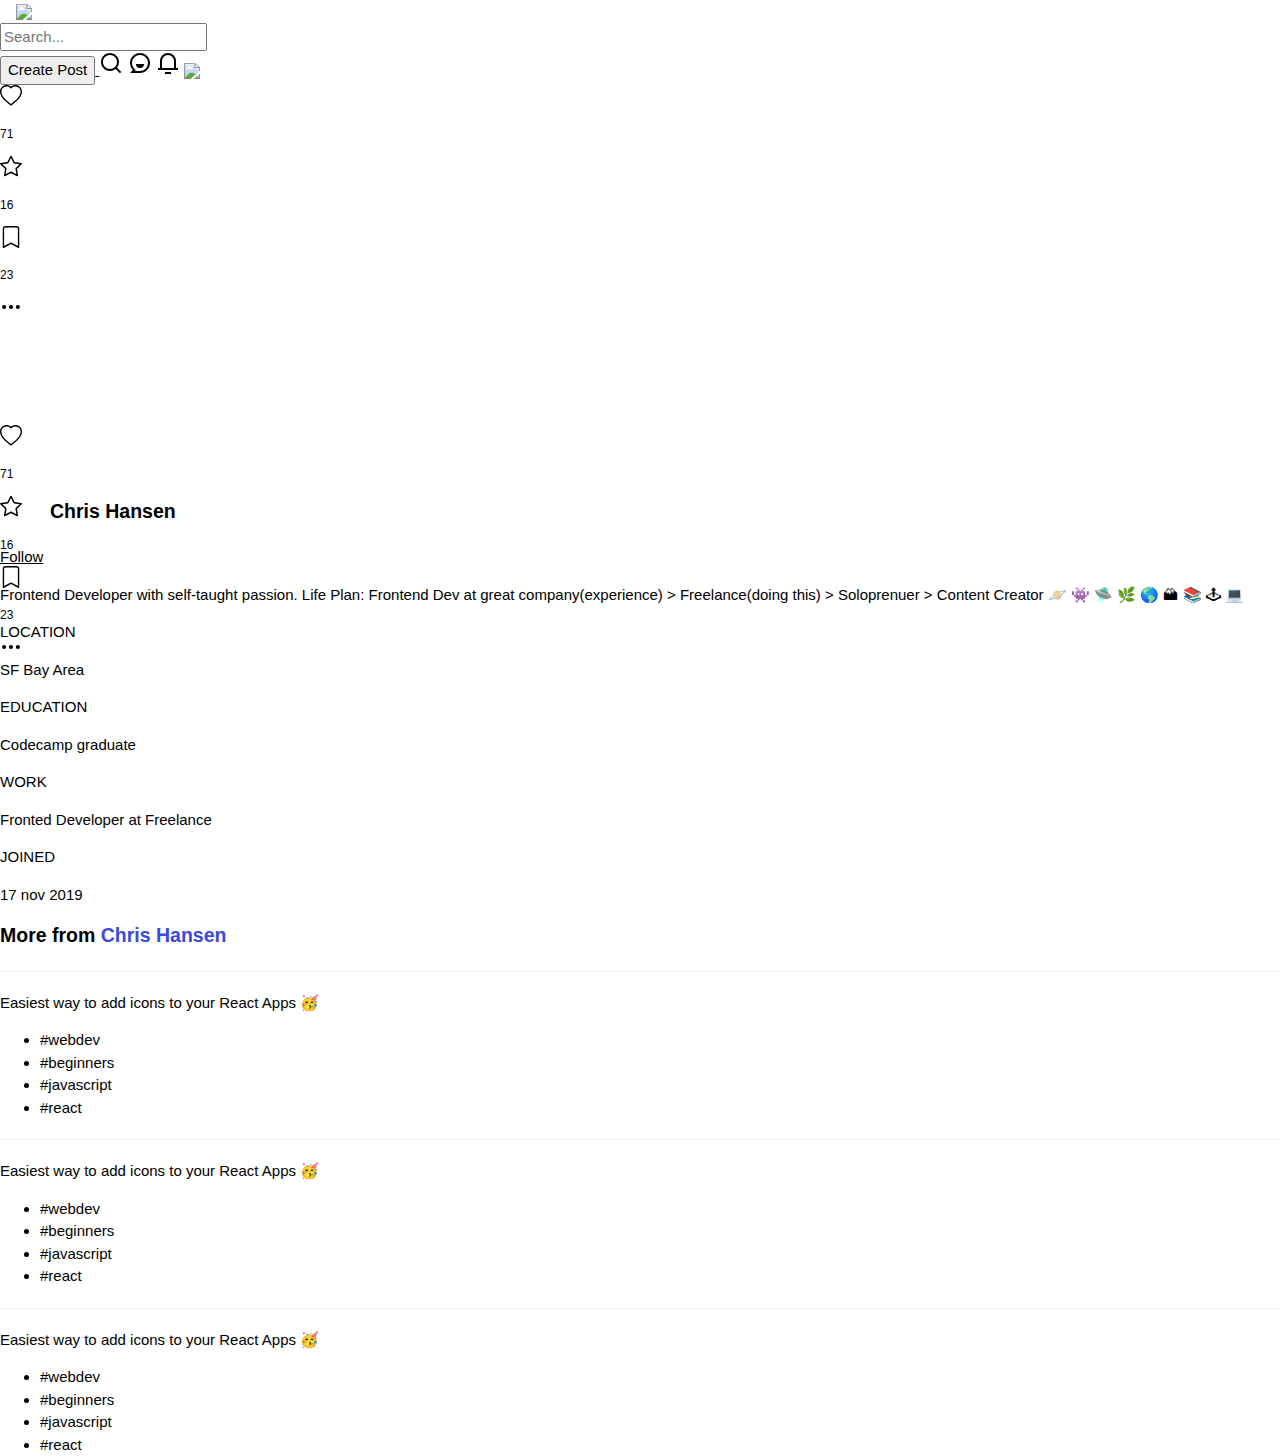
==== index_post.html @ ad6fbfe7 "update" ====
<!DOCTYPE html>
<html lang="es">
    <head>
        <meta charset="UTF-8" />
        <meta http-equiv="X-UA-Compatible" content="IE=edge" />
        <meta name="viewport" content="width=device-width, initial-scale=1.0" />
        <title>DEV Community 👩‍💻👨‍💻</title>

        <link href="https://cdn.jsdelivr.net/npm/bootstrap@5.1.0/dist/css/bootstrap.min.css" rel="stylesheet"
            integrity="sha384-KyZXEAg3QhqLMpG8r+8fhAXLRk2vvoC2f3B09zVXn8CA5QIVfZOJ3BCsw2P0p/We"
            crossorigin="anonymous"
        />
        <link rel="stylesheet" href="https://cdn.jsdelivr.net/npm/bootstrap-icons@1.5.0/font/bootstrap-icons.css"/>
        <script src="https://kit.fontawesome.com/08983b0b1f.js" crossorigin="anonymous" ></script>

        <!-- w3 icons   -->
        <link rel="stylesheet" href="https://www.w3schools.com/w3css/4/w3.css">
        <link rel="stylesheet" href="https://cdnjs.cloudflare.com/ajax/libs/font-awesome/4.7.0/css/font-awesome.min.css">   

        <link rel="stylesheet" href="./css/styles.css">
    </head>
<body>
    <div class="container">
        <!-- ***********************************************************************barra superior -->
        <nav class=" border-4 border-bottom mb-1 sticky navbar-light">
            <div class="container ">
            <div class="row">
                <div class="nav col-1 col-md-5 col-lg-6 justify-content-sm-start justify-content-start align-items-center flex-nowrap">
                    <button onclick="openNav()" class="openbtn d-sm-block d-md-none mt-3" role="button">
                    <span class="navbar-toggler-icon ml-1"></span>
                    </button>
                    <a href="#">
                    <img class="img-navbar rounded mt-2" id="logo" src="https://res.cloudinary.com/practicaldev/image/fetch/s--R9qwOwpC--/c_limit%2Cf_auto%2Cfl_progressive%2Cq_auto%2Cw_880/https://thepracticaldev.s3.amazonaws.com/i/78hs31fax49uwy6kbxyw.png">
                    </a>
                    <form class="form-block d-none d-md-block col-md-11 col-lg-12 m-2">
                    <input class="form-control mr-sm-0 rounded" type="search" placeholder="Search..." aria-label="Search">
                    </form>
                </div>
                <div class="nav col-11 col-md-6 col-lg-6 justify-content-sm-end justify-content-end align-items-center flex-nowrap">
                    
                    <a class="nav-link active" href="#">
                    <button class="btn btn-primary d-none d-md-block">
                        Create Post
                    </button>
                    </a>
                    
                    <a class="img-navbar nav-link active d-sm-block d-md-none" href="#"><svg xmlns="http://www.w3.org/2000/svg" width="24" height="24" viewBox="0 0 24 24" role="img" aria-labelledby="am5xgxbuqw56tbq737km7b08qq2ooxet" class="crayons-icon"><title id="am5xgxbuqw56tbq737km7b08qq2ooxet">Search</title>
                    <path d="M18.031 16.617l4.283 4.282-1.415 1.415-4.282-4.283A8.96 8.96 0 0111 20c-4.968 0-9-4.032-9-9s4.032-9 9-9 9 4.032 9 9a8.96 8.96 0 01-1.969 5.617zm-2.006-.742A6.977 6.977 0 0018 11c0-3.868-3.133-7-7-7-3.868 0-7 3.132-7 7 0 3.867 3.132 7 7 7a6.977 6.977 0 004.875-1.975l.15-.15z"></path>
                    </svg></a>

                    <a class="img-navbar nav-link" href="#"><svg xmlns="http://www.w3.org/2000/svg" width="24" height="24" viewBox="0 0 24 24" role="img" aria-labelledby="arbj5z9x35iumprgat89iw4sn2p8xegt" class="crayons-icon"><title id="arbj5z9x35iumprgat89iw4sn2p8xegt">Connect</title>
                    <path d="M2 12C2 6.477 6.477 2 12 2s10 4.477 10 10-4.477 10-10 10H2l2.929-2.929A9.969 9.969 0 012 12zm4.828 8H12a8 8 0 10-8-8c0 2.152.851 4.165 2.343 5.657l1.414 1.414-.929.929zM8 13h8a4 4 0 11-8 0z"></path>
                    </svg></a>
                    <a class="img-navbar nav-link" href="#"><svg xmlns="http://www.w3.org/2000/svg" width="24" height="24" viewBox="0 0 24 24" role="img" aria-labelledby="ao3y3xgpkysd15o5veb3dcbucy9ie2lx" class="crayons-icon"><title id="ao3y3xgpkysd15o5veb3dcbucy9ie2lx">Notifications</title>
                    <path d="M20 17h2v2H2v-2h2v-7a8 8 0 1116 0v7zm-2 0v-7a6 6 0 10-12 0v7h12zm-9 4h6v2H9v-2z"></path>
                    </svg></a>
                    <a class="img-navbar nav-link" href="#"><img id="avatar" class="rounded-circle" src="https://res.cloudinary.com/practicaldev/image/fetch/s--R9qwOwpC--/c_limit%2Cf_auto%2Cfl_progressive%2Cq_auto%2Cw_880/https://thepracticaldev.s3.amazonaws.com/i/78hs31fax49uwy6kbxyw.png"></a>
                </div>
            </div>
            </div>
        </nav>
        <!-- **********************************************************************************termina barra superior -->
    </div>
    
    <main class="container">
        <div class="row">
            <!-- Lateral Izquierdo -->
            <div id="h-izq"
                class="col-1 d-flex flex-column justify-content-around align-items-center" style="height: 340px">
                <div></div>
                <div class="d-flex flex-column align-items-center">
                <svg
                    id="h-heart"
                    xmlns="http://www.w3.org/2000/svg"
                    width="22"
                    height="22"
                    fill="currentColor"
                    class="bi bi-heart"
                    viewBox="0 0 16 16"
                >
                    <path
                    d="m8 2.748-.717-.737C5.6.281 2.514.878 1.4 3.053c-.523 1.023-.641 2.5.314 4.385.92 1.815 2.834 3.989 6.286 6.357 3.452-2.368 5.365-4.542 6.286-6.357.955-1.886.838-3.362.314-4.385C13.486.878 10.4.28 8.717 2.01L8 2.748zM8 15C-7.333 4.868 3.279-3.04 7.824 1.143c.06.055.119.112.176.171a3.12 3.12 0 0 1 .176-.17C12.72-3.042 23.333 4.867 8 15z"
                    />
                </svg>
                <p style="font-size: 0.8em">71</p>
                </div>
                <div class="d-flex flex-column align-items-center">
                <svg
                    id="h-star"
                    xmlns="http://www.w3.org/2000/svg"
                    width="22"
                    height="22"
                    
                    class="bi bi-star"
                    viewBox="0 0 16 16"
                >
                    <path
                    d="M2.866 14.85c-.078.444.36.791.746.593l4.39-2.256 4.389 2.256c.386.198.824-.149.746-.592l-.83-4.73 3.522-3.356c.33-.314.16-.888-.282-.95l-4.898-.696L8.465.792a.513.513 0 0 0-.927 0L5.354 5.12l-4.898.696c-.441.062-.612.636-.283.95l3.523 3.356-.83 4.73zm4.905-2.767-3.686 1.894.694-3.957a.565.565 0 0 0-.163-.505L1.71 6.745l4.052-.576a.525.525 0 0 0 .393-.288L8 2.223l1.847 3.658a.525.525 0 0 0 .393.288l4.052.575-2.906 2.77a.565.565 0 0 0-.163.506l.694 3.957-3.686-1.894a.503.503 0 0 0-.461 0z"
                    />
                </svg>
                <p style="font-size: 0.8em">16</p>
                </div>
                <div class="d-flex flex-column align-items-center">
                <svg
                    id="h-mark"
                    xmlns="http://www.w3.org/2000/svg"
                    width="22"
                    height="22"
                    
                    class="bi bi-bookmark"
                    viewBox="0 0 16 16"
                >
                    <path
                    d="M2 2a2 2 0 0 1 2-2h8a2 2 0 0 1 2 2v13.5a.5.5 0 0 1-.777.416L8 13.101l-5.223 2.815A.5.5 0 0 1 2 15.5V2zm2-1a1 1 0 0 0-1 1v12.566l4.723-2.482a.5.5 0 0 1 .554 0L13 14.566V2a1 1 0 0 0-1-1H4z"
                    />
                </svg>
                <p style="font-size: 0.8em">23</p>
                </div>
                <svg
                id="h-more"
                xmlns="http://www.w3.org/2000/svg"
                width="22"
                height="22"
                
                class="bi bi-three-dots"
                viewBox="0 0 16 16"
                >
                <path
                    d="M3 9.5a1.5 1.5 0 1 1 0-3 1.5 1.5 0 0 1 0 3zm5 0a1.5 1.5 0 1 1 0-3 1.5 1.5 0 0 1 0 3zm5 0a1.5 1.5 0 1 1 0-3 1.5 1.5 0 0 1 0 3z"
                />
                </svg>
            </div>

            <!-- ++++++++++++++ BARRA INFERIOR  INICIO +++++++++++++++++ -->
            <div
                id="h-izq-inf" class="col-12 d-flex justify-content-around align-items-start pt-2" style="height: 50px">
                
                <div class="d-flex flex-column align-items-center">
                <svg
                    id="h-heart"
                    xmlns="http://www.w3.org/2000/svg"
                    width="22"
                    height="22"
                    fill="currentColor"
                    class="bi bi-heart"
                    viewBox="0 0 16 16"
                >
                    <path
                    d="m8 2.748-.717-.737C5.6.281 2.514.878 1.4 3.053c-.523 1.023-.641 2.5.314 4.385.92 1.815 2.834 3.989 6.286 6.357 3.452-2.368 5.365-4.542 6.286-6.357.955-1.886.838-3.362.314-4.385C13.486.878 10.4.28 8.717 2.01L8 2.748zM8 15C-7.333 4.868 3.279-3.04 7.824 1.143c.06.055.119.112.176.171a3.12 3.12 0 0 1 .176-.17C12.72-3.042 23.333 4.867 8 15z"
                    />
                </svg>
                <p style="font-size: 0.8em">71</p>
                </div>
                <div class="d-flex flex-column align-items-center">
                <svg
                    id="h-star"
                    xmlns="http://www.w3.org/2000/svg"
                    width="22"
                    height="22"
                    
                    class="bi bi-star"
                    viewBox="0 0 16 16"
                >
                    <path
                    d="M2.866 14.85c-.078.444.36.791.746.593l4.39-2.256 4.389 2.256c.386.198.824-.149.746-.592l-.83-4.73 3.522-3.356c.33-.314.16-.888-.282-.95l-4.898-.696L8.465.792a.513.513 0 0 0-.927 0L5.354 5.12l-4.898.696c-.441.062-.612.636-.283.95l3.523 3.356-.83 4.73zm4.905-2.767-3.686 1.894.694-3.957a.565.565 0 0 0-.163-.505L1.71 6.745l4.052-.576a.525.525 0 0 0 .393-.288L8 2.223l1.847 3.658a.525.525 0 0 0 .393.288l4.052.575-2.906 2.77a.565.565 0 0 0-.163.506l.694 3.957-3.686-1.894a.503.503 0 0 0-.461 0z"
                    />
                </svg>
                <p style="font-size: 0.8em">16</p>
                </div>
                <div class="d-flex flex-column align-items-center">
                <svg
                    id="h-mark"
                    xmlns="http://www.w3.org/2000/svg"
                    width="22"
                    height="22"
                    
                    class="bi bi-bookmark"
                    viewBox="0 0 16 16"
                >
                    <path
                    d="M2 2a2 2 0 0 1 2-2h8a2 2 0 0 1 2 2v13.5a.5.5 0 0 1-.777.416L8 13.101l-5.223 2.815A.5.5 0 0 1 2 15.5V2zm2-1a1 1 0 0 0-1 1v12.566l4.723-2.482a.5.5 0 0 1 .554 0L13 14.566V2a1 1 0 0 0-1-1H4z"
                    />
                </svg>
                <p style="font-size: 0.8em">23</p>
                </div>
                <svg
                id="h-more"
                xmlns="http://www.w3.org/2000/svg"
                width="22"
                height="22"
                
                class="bi bi-three-dots"
                viewBox="0 0 16 16"
                >
                <path
                    d="M3 9.5a1.5 1.5 0 1 1 0-3 1.5 1.5 0 0 1 0 3zm5 0a1.5 1.5 0 1 1 0-3 1.5 1.5 0 0 1 0 3zm5 0a1.5 1.5 0 1 1 0-3 1.5 1.5 0 0 1 0 3z"
                />
                </svg>
            </div>
            <!-- ++++++++++++++ BARRA INFERIOR FIN +++++++++++++++++ -->

            <div class="col"><!-- Central --></div>
            <!-- Lateral Derecho -->
            <div class="col-4  d-none d-lg-block " style="height: 710px"> 
            <img id="h-profile" src="/10_entregamaquetado/dev_bootstrap/dev_bootstrap/h-images/profile.png"alt="">
            <div class="card w-100 h-card-bg">
            <div id="h-card-top"></div>
            
            <div class="card-body d-flex flex-column">
                <h5 class="card-title"
                    style="
                    position: relative;
                    left: 50px;
                    bottom: 10px;
                    font-size: 1.3em;
                    font-weight: 700;"
                >
                  Chris Hansen
                </h5>
                <a href="#" class="btn btn-primary m-1">Follow</a>
                <p class="card-text m-1">
                  Frontend Developer with self-taught passion. Life Plan:
                  Frontend Dev at great company(experience) > Freelance(doing
                  this) > Soloprenuer > Content Creator 🪐 👾 🛸 🌿 🌎 🏔 📚 🕹 💻
                </p>
              </div>
              <div class="m-3">
                <p class="card-text m-2 h-title">LOCATION</p>
                <p class="card-text m-2 pb-2">SF Bay Area</p>
                <p class="card-text m-2 h-title">EDUCATION</p>
                <p class="card-text m-2 pb-2">Codecamp graduate</p>
                <p class="card-text m-2 h-title">WORK</p>
                <p class="card-text m-2 pb-2">Fronted Developer at Freelance</p>
                <p class="card-text m-2 h-title">JOINED</p>
                <p class="card-text m-2 pb-2">17 nov 2019</p>
              </div>
            </div>
            <div class="card w-100 mt-3 h-card-bg">
              <div class="card-body d-flex flex-column">
                <h5
                  class="card-title"
                  style="font-size: 1.3em; font-weight: 700"
                >
                  More from
                  <span style="cursor: pointer; color: #3b49df"
                    >Chris Hansen</span
                  >
                </h5>
                <hr />

                <div class="h-card-white">
                  <p class="card-text m-1 h-card-white">
                    Easiest way to add icons to your React Apps 🥳️
                  </p>
                  <ul
                    class="d-flex justify-content-around list-unstyled flex-wrap">
                    <li class="h-list">#webdev</li>
                    <li class="h-list">#beginners</li>
                    <li class="h-list">#javascript</li>
                    <li class="h-list">#react</li>
                  </ul>
                </div>

                <hr>

                <div class="h-card-white">
                    <p class="card-text m-1 h-card-white">
                      Easiest way to add icons to your React Apps 🥳️
                    </p>
                    <ul
                      class="d-flex justify-content-around list-unstyled flex-wrap">
                      <li class="h-list">#webdev</li>
                      <li class="h-list">#beginners</li>
                      <li class="h-list">#javascript</li>
                      <li class="h-list">#react</li>
                    </ul>
                  </div>

                  <hr>

                <div class="h-card-white">
                    <p class="card-text m-1 h-card-white">
                      Easiest way to add icons to your React Apps 🥳️
                    </p>
                    <ul
                      class="d-flex justify-content-around list-unstyled flex-wrap">
                      <li class="h-list">#webdev</li>
                      <li class="h-list">#beginners</li>
                      <li class="h-list">#javascript</li>
                      <li class="h-list">#react</li>
                    </ul>
                  </div>
              
            </div>
          </div>
        </div>
    </main>

    <footer class="container">

    </footer>
    

    </div>
    <script src="https://cdn.jsdelivr.net/npm/@popperjs/core@2.9.3/dist/umd/popper.min.js" integrity="sha384-eMNCOe7tC1doHpGoWe/6oMVemdAVTMs2xqW4mwXrXsW0L84Iytr2wi5v2QjrP/xp" crossorigin="anonymous"></script>
    <script src="https://cdn.jsdelivr.net/npm/bootstrap@5.1.0/dist/js/bootstrap.min.js" integrity="sha384-cn7l7gDp0eyniUwwAZgrzD06kc/tftFf19TOAs2zVinnD/C7E91j9yyk5//jjpt/" crossorigin="anonymous"></script>
</body>
</html>
---- css/styles.css ----
/*************
COLORES 
*****************/
#logo {
  height: 40px;
  width: auto;
}

#avatar {
  height: 40px;
  width: auto;
}

.img-navbar:hover {
  fill: rgba(0, 0, 0, 0.75);
}

.sidebar {
  height: 100%;
  width: 0;
  position: fixed;
  z-index: 1;
  top: 0;
  left: 0;
  background-color: white;
  overflow-x: hidden;
  -webkit-transition: 0.5s;
  transition: 0.5s;
  padding-top: 60px;
}

.sidebar a {
  padding: 8px 8px 8px 32px;
  text-decoration: none;
  display: block;
  -webkit-transition: 0.3s;
  transition: 0.3s;
}

.sidebar a:hover {
  color: #f1f1f1;
}

.sidebar .closebtn {
  position: absolute;
  top: 0;
  right: 25px;
  font-size: 36px;
  margin-left: 50px;
}

.openbtn {
  cursor: pointer;
  background-color: white;
  color: white;
  border: none;
}

.openbtn:hover {
  background-color: #444;
}

#main {
  -webkit-transition: margin-left .5s;
  transition: margin-left .5s;
  padding: 16px;
}

.navbar-header {
  color: black;
}

/*************
COLORES 
*****************/
#aside-left {
  display: -webkit-box;
  display: -ms-flexbox;
  display: flex;
  -webkit-box-align: center;
      -ms-flex-align: center;
          align-items: center;
  -webkit-box-pack: center;
      -ms-flex-pack: center;
          justify-content: center;
  -webkit-box-orient: vertical;
  -webkit-box-direction: normal;
      -ms-flex-direction: column;
          flex-direction: column;
  width: 235px;
  min-width: 235px;
  background-color: #FFF;
  display: none;
  font-size: 16px;
  background-color: transparent;
  border-radius: 3px;
}

#aside-left h3 {
  margin: 0;
}

.myTag {
  width: 150px;
  margin: 15px 0;
  display: -webkit-box;
  display: -ms-flexbox;
  display: flex;
  -webkit-box-pack: justify;
      -ms-flex-pack: justify;
          justify-content: space-between;
  -webkit-box-align: center;
      -ms-flex-align: center;
          align-items: center;
}

.myTagsvg:hover {
  fill: rgba(0, 0, 0, 0.45);
}

.lista {
  list-style: none;
  padding-left: 10px;
  display: -webkit-box;
  display: -ms-flexbox;
  display: flex;
  -webkit-box-orient: vertical;
  -webkit-box-direction: normal;
      -ms-flex-direction: column;
          flex-direction: column;
  -webkit-box-align: start;
      -ms-flex-align: start;
          align-items: flex-start;
  -webkit-box-pack: stretch;
      -ms-flex-pack: stretch;
          justify-content: stretch;
}

.lista li {
  cursor: pointer;
  margin: 5px 10px;
  width: 150px;
  padding: 5px 0;
  border-radius: 3px;
}

.lista li:hover {
  background-color: rgba(8, 9, 10, 0.05);
}

.social-media-icons {
  display: -webkit-box;
  display: -ms-flexbox;
  display: flex;
  -webkit-box-pack: justify;
      -ms-flex-pack: justify;
          justify-content: space-between;
}

.social-media-icons img {
  padding: 0 15px;
  width: 25px;
  padding: 0 5px;
}

.social-media-icons img:hover {
  fill: rgba(0, 0, 0, 0.45);
}

body {
  max-width: 1440px;
  margin: 0 auto;
}
/*# sourceMappingURL=styles.css.map */
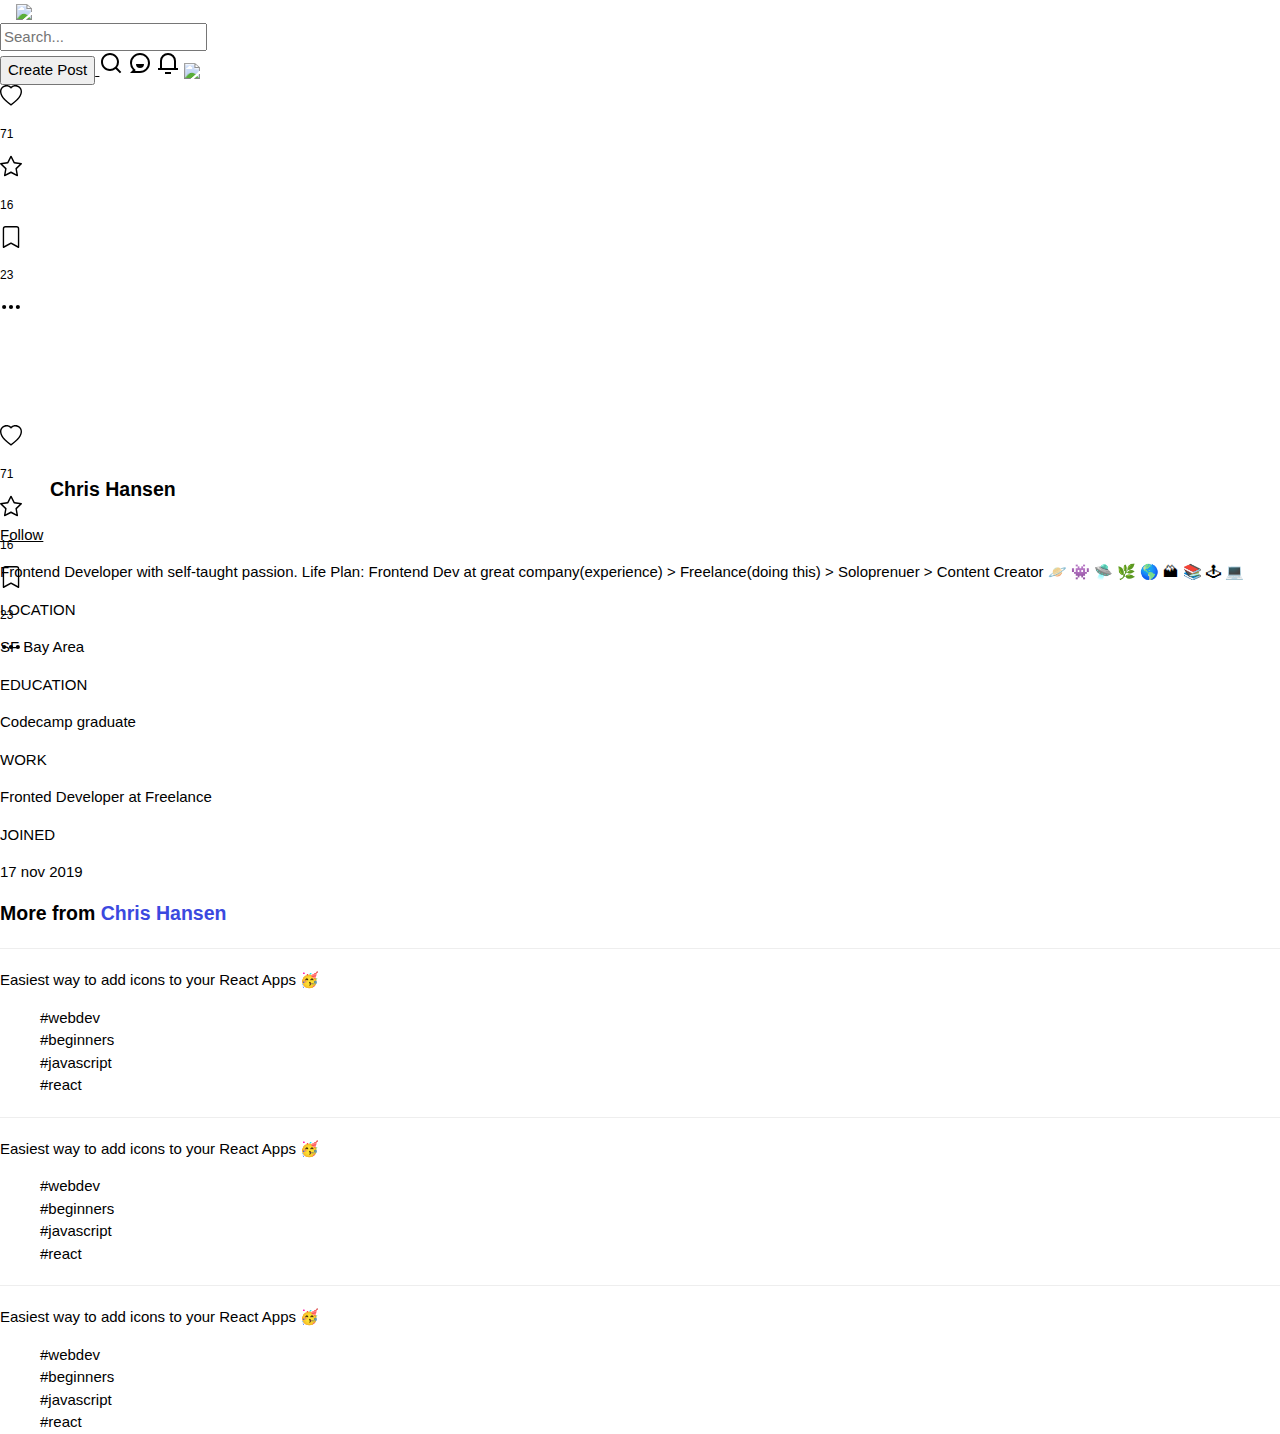
==== commit 3c0098db: "Merge pull request #1 from IsraeliPS/CRUD_post" ====
--- a/index_post.html
+++ b/index_post.html
@@ -202,7 +202,7 @@
             <div class="col"><!-- Central --></div>
             <!-- Lateral Derecho -->
             <div class="col-4  d-none d-lg-block " style="height: 710px"> 
-            <img id="h-profile" src="/10_entregamaquetado/dev_bootstrap/dev_bootstrap/h-images/profile.png"alt="">
+            <!-- <img id="h-profile" src="/10_entregamaquetado/dev_bootstrap/dev_bootstrap/h-images/profile.png"alt=""> -->
             <div class="card w-100 h-card-bg">
             <div id="h-card-top"></div>
             
@@ -304,5 +304,6 @@
     </div>
     <script src="https://cdn.jsdelivr.net/npm/@popperjs/core@2.9.3/dist/umd/popper.min.js" integrity="sha384-eMNCOe7tC1doHpGoWe/6oMVemdAVTMs2xqW4mwXrXsW0L84Iytr2wi5v2QjrP/xp" crossorigin="anonymous"></script>
     <script src="https://cdn.jsdelivr.net/npm/bootstrap@5.1.0/dist/js/bootstrap.min.js" integrity="sha384-cn7l7gDp0eyniUwwAZgrzD06kc/tftFf19TOAs2zVinnD/C7E91j9yyk5//jjpt/" crossorigin="anonymous"></script>
+    <script src="./js/index_post.js"></script>
 </body>
 </html>--- a/css/styles.css
+++ b/css/styles.css
@@ -167,6 +167,17 @@
   fill: rgba(0, 0, 0, 0.45);
 }
 
+/*************
+COLORES 
+*****************/
+.create-post-inner {
+  background-color: #EEF0F1;
+}
+
+li {
+  list-style: none;
+}
+
 body {
   max-width: 1440px;
   margin: 0 auto;
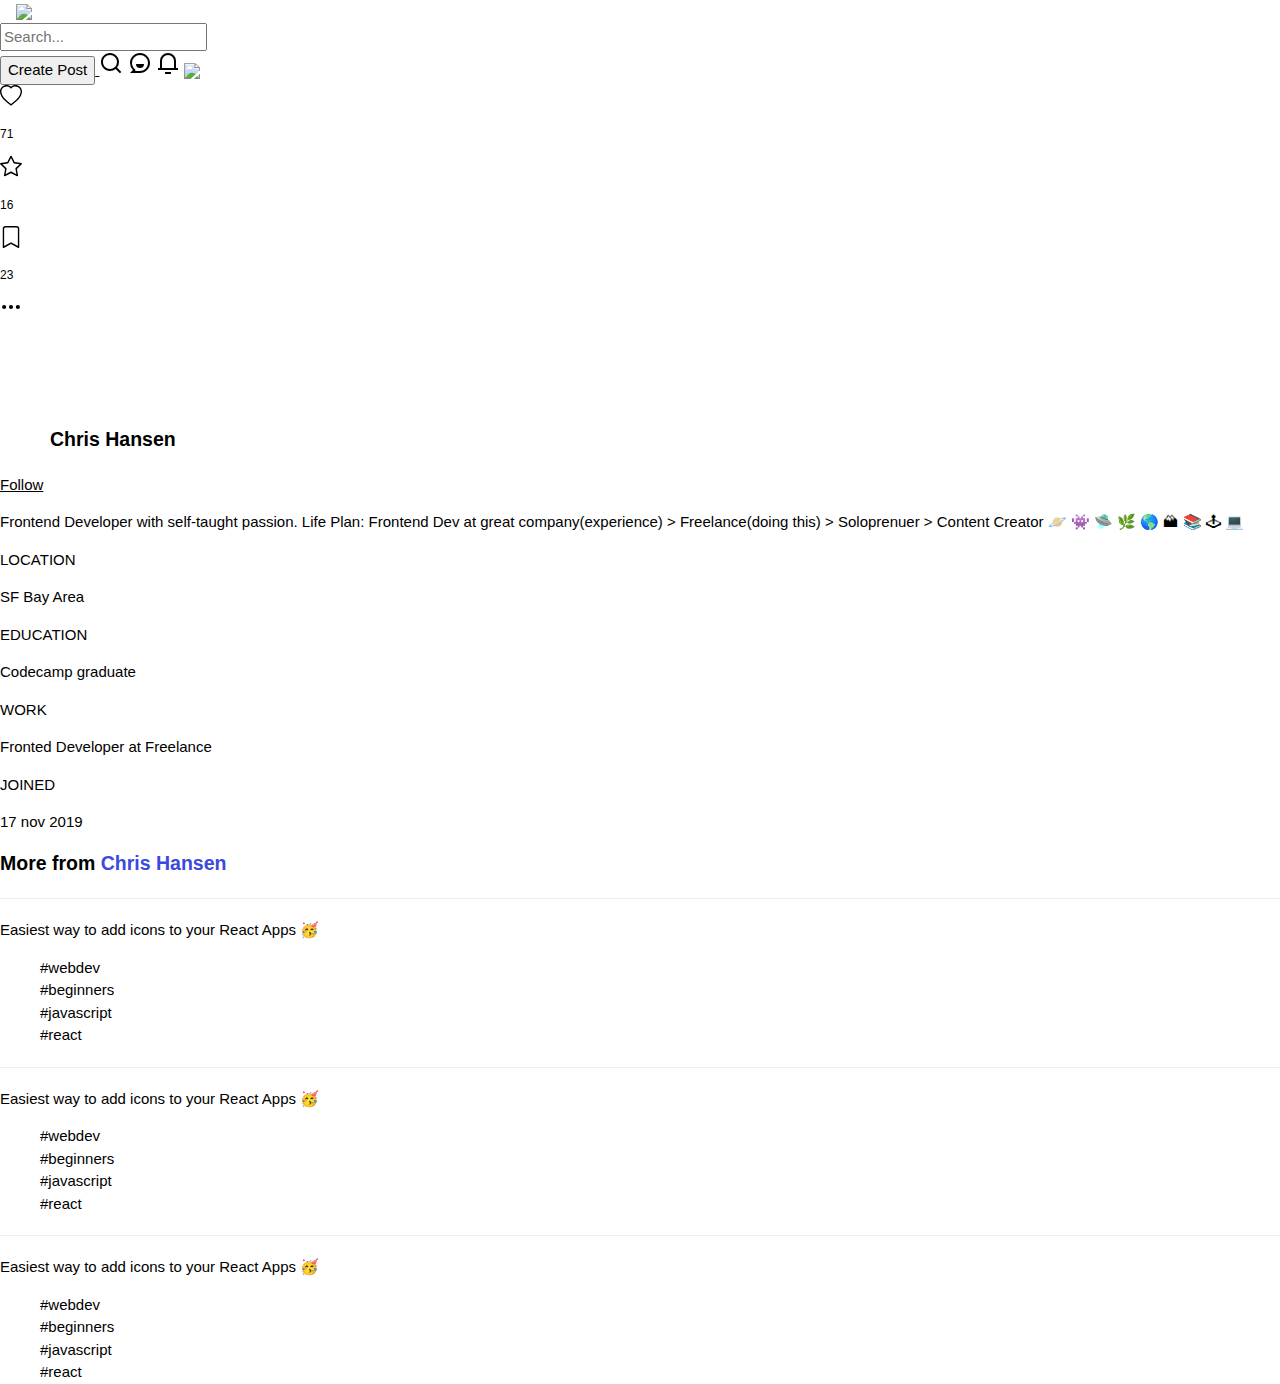
==== commit a65562f5: "update" ====
--- a/index_post.html
+++ b/index_post.html
@@ -132,7 +132,7 @@
             </div>
 
             <!-- ++++++++++++++ BARRA INFERIOR  INICIO +++++++++++++++++ -->
-            <div
+            <!-- <div
                 id="h-izq-inf" class="col-12 d-flex justify-content-around align-items-start pt-2" style="height: 50px">
                 
                 <div class="d-flex flex-column align-items-center">
@@ -196,10 +196,13 @@
                     d="M3 9.5a1.5 1.5 0 1 1 0-3 1.5 1.5 0 0 1 0 3zm5 0a1.5 1.5 0 1 1 0-3 1.5 1.5 0 0 1 0 3zm5 0a1.5 1.5 0 1 1 0-3 1.5 1.5 0 0 1 0 3z"
                 />
                 </svg>
-            </div>
+            </div> -->
             <!-- ++++++++++++++ BARRA INFERIOR FIN +++++++++++++++++ -->
 
-            <div class="col"><!-- Central --></div>
+            <div class="col container" id="list-posts">
+              
+            </div>
+
             <!-- Lateral Derecho -->
             <div class="col-4  d-none d-lg-block " style="height: 710px"> 
             <!-- <img id="h-profile" src="/10_entregamaquetado/dev_bootstrap/dev_bootstrap/h-images/profile.png"alt=""> -->
--- a/css/styles.css
+++ b/css/styles.css
@@ -178,6 +178,11 @@
   list-style: none;
 }
 
+.hashtagsPosts {
+  color: #64707D;
+  font-size: 12px;
+}
+
 body {
   max-width: 1440px;
   margin: 0 auto;
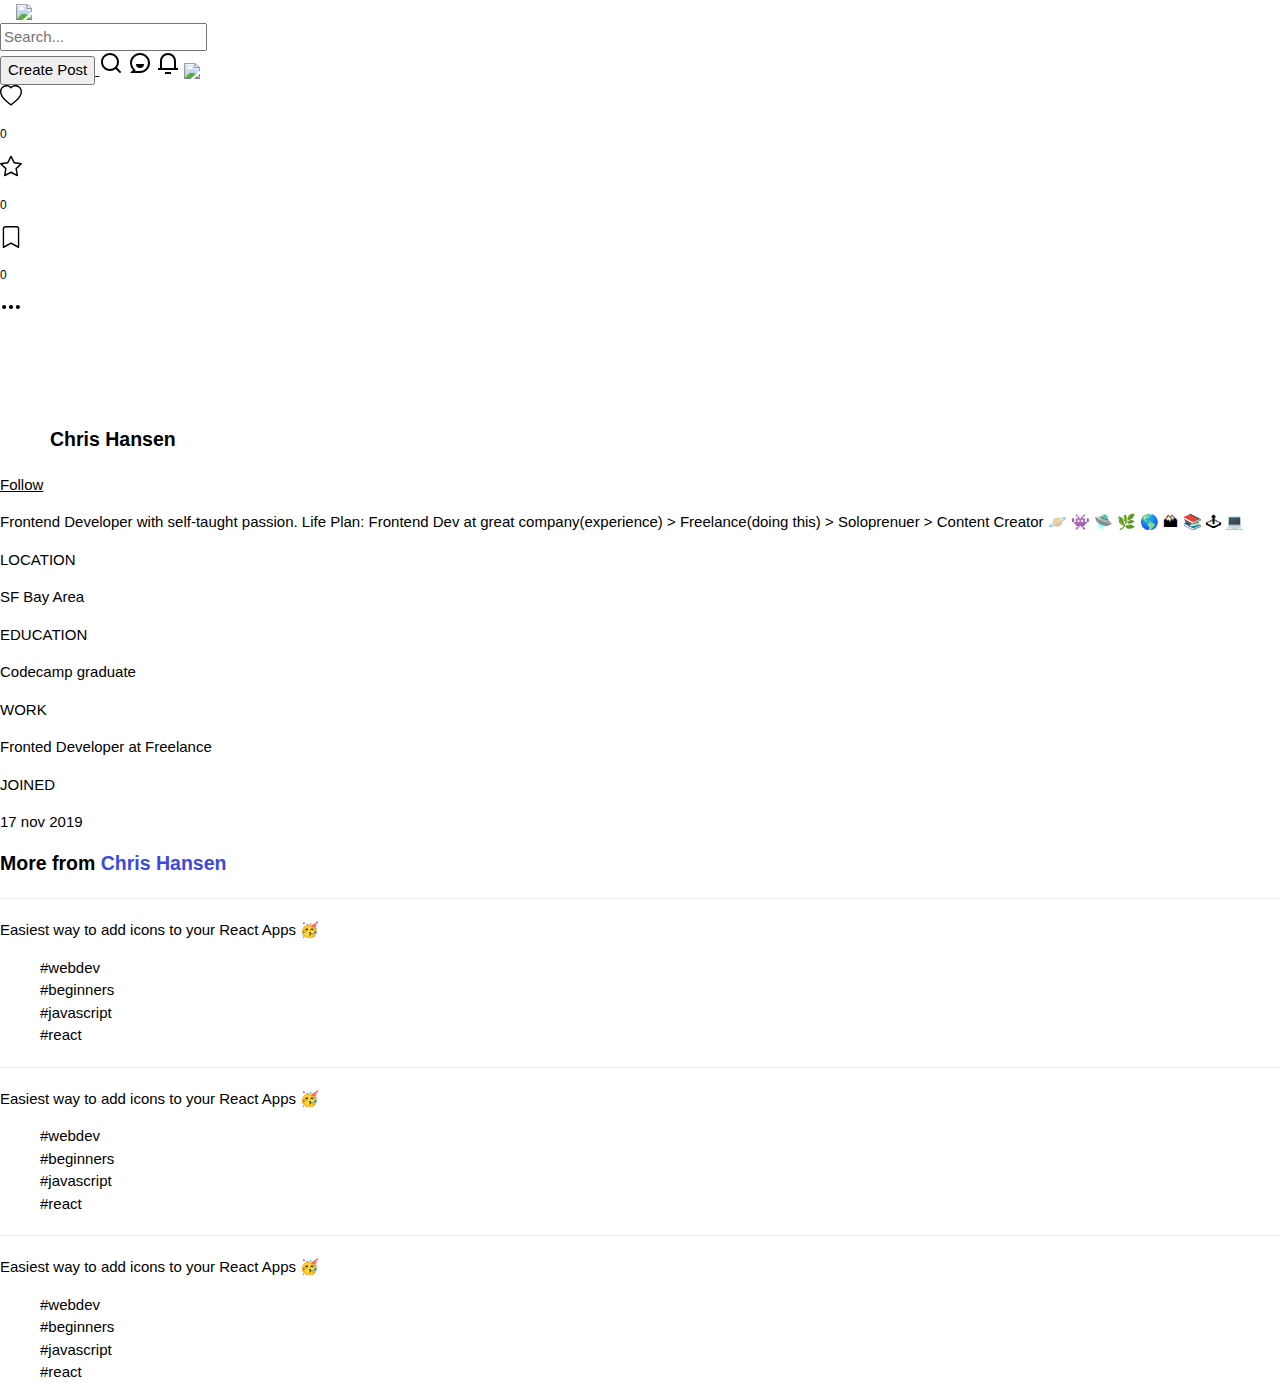
==== commit a6fe1d2f: "Like to database" ====
--- a/index_post.html
+++ b/index_post.html
@@ -68,8 +68,8 @@
             <div id="h-izq"
                 class="col-1 d-flex flex-column justify-content-around align-items-center" style="height: 340px">
                 <div></div>
-                <div class="d-flex flex-column align-items-center">
-                <svg
+                <div class="d-flex flex-column align-items-center" id="reactions-btn">
+                <svg id='h-heart'
                     id="h-heart"
                     xmlns="http://www.w3.org/2000/svg"
                     width="22"
@@ -82,9 +82,9 @@
                     d="m8 2.748-.717-.737C5.6.281 2.514.878 1.4 3.053c-.523 1.023-.641 2.5.314 4.385.92 1.815 2.834 3.989 6.286 6.357 3.452-2.368 5.365-4.542 6.286-6.357.955-1.886.838-3.362.314-4.385C13.486.878 10.4.28 8.717 2.01L8 2.748zM8 15C-7.333 4.868 3.279-3.04 7.824 1.143c.06.055.119.112.176.171a3.12 3.12 0 0 1 .176-.17C12.72-3.042 23.333 4.867 8 15z"
                     />
                 </svg>
-                <p style="font-size: 0.8em">71</p>
-                </div>
-                <div class="d-flex flex-column align-items-center">
+                <p style="font-size: 0.8em" id="like_count">0</p>
+              </div>
+                <div class="d-flex flex-column align-items-center" id="star-btn">
                 <svg
                     id="h-star"
                     xmlns="http://www.w3.org/2000/svg"
@@ -98,9 +98,9 @@
                     d="M2.866 14.85c-.078.444.36.791.746.593l4.39-2.256 4.389 2.256c.386.198.824-.149.746-.592l-.83-4.73 3.522-3.356c.33-.314.16-.888-.282-.95l-4.898-.696L8.465.792a.513.513 0 0 0-.927 0L5.354 5.12l-4.898.696c-.441.062-.612.636-.283.95l3.523 3.356-.83 4.73zm4.905-2.767-3.686 1.894.694-3.957a.565.565 0 0 0-.163-.505L1.71 6.745l4.052-.576a.525.525 0 0 0 .393-.288L8 2.223l1.847 3.658a.525.525 0 0 0 .393.288l4.052.575-2.906 2.77a.565.565 0 0 0-.163.506l.694 3.957-3.686-1.894a.503.503 0 0 0-.461 0z"
                     />
                 </svg>
-                <p style="font-size: 0.8em">16</p>
-                </div>
-                <div class="d-flex flex-column align-items-center">
+                <p style="font-size: 0.8em" id="star_count">0</p>
+                </div>
+                <div class="d-flex flex-column align-items-center" id="com-btn">
                 <svg
                     id="h-mark"
                     xmlns="http://www.w3.org/2000/svg"
@@ -114,9 +114,10 @@
                     d="M2 2a2 2 0 0 1 2-2h8a2 2 0 0 1 2 2v13.5a.5.5 0 0 1-.777.416L8 13.101l-5.223 2.815A.5.5 0 0 1 2 15.5V2zm2-1a1 1 0 0 0-1 1v12.566l4.723-2.482a.5.5 0 0 1 .554 0L13 14.566V2a1 1 0 0 0-1-1H4z"
                     />
                 </svg>
-                <p style="font-size: 0.8em">23</p>
-                </div>
-                <svg
+                <p style="font-size: 0.8em" id="com_count" >0</p>
+                </div>
+                <div>
+                  <svg
                 id="h-more"
                 xmlns="http://www.w3.org/2000/svg"
                 width="22"
@@ -129,6 +130,7 @@
                     d="M3 9.5a1.5 1.5 0 1 1 0-3 1.5 1.5 0 0 1 0 3zm5 0a1.5 1.5 0 1 1 0-3 1.5 1.5 0 0 1 0 3zm5 0a1.5 1.5 0 1 1 0-3 1.5 1.5 0 0 1 0 3z"
                 />
                 </svg>
+                </div>
             </div>
 
             <!-- ++++++++++++++ BARRA INFERIOR  INICIO +++++++++++++++++ -->
@@ -305,8 +307,9 @@
     
 
     </div>
-    <script src="https://cdn.jsdelivr.net/npm/@popperjs/core@2.9.3/dist/umd/popper.min.js" integrity="sha384-eMNCOe7tC1doHpGoWe/6oMVemdAVTMs2xqW4mwXrXsW0L84Iytr2wi5v2QjrP/xp" crossorigin="anonymous"></script>
-    <script src="https://cdn.jsdelivr.net/npm/bootstrap@5.1.0/dist/js/bootstrap.min.js" integrity="sha384-cn7l7gDp0eyniUwwAZgrzD06kc/tftFf19TOAs2zVinnD/C7E91j9yyk5//jjpt/" crossorigin="anonymous"></script>
+    <script src="https://ajax.googleapis.com/ajax/libs/jquery/3.0.0/jquery.min.js" integrity="sha384-THPy051/pYDQGanwU6poAc/hOdQxjnOEXzbT+OuUAFqNqFjL+4IGLBgCJC3ZOShY" crossorigin="anonymous"></script>
+    <script src="https://cdnjs.cloudflare.com/ajax/libs/popper.js/1.12.9/umd/popper.min.js" integrity="sha384-ApNbgh9B+Y1QKtv3Rn7W3mgPxhU9K/ScQsAP7hUibX39j7fakFPskvXusvfa0b4Q" crossorigin="anonymous"></script>
+    <script src="https://maxcdn.bootstrapcdn.com/bootstrap/4.0.0/js/bootstrap.min.js" integrity="sha384-JZR6Spejh4U02d8jOt6vLEHfe/JQGiRRSQQxSfFWpi1MquVdAyjUar5+76PVCmYl" crossorigin="anonymous"></script>
     <script src="./js/index_post.js"></script>
 </body>
 </html>--- a/css/styles.css
+++ b/css/styles.css
@@ -61,8 +61,8 @@
 }
 
 #main {
-  -webkit-transition: margin-left .5s;
-  transition: margin-left .5s;
+  -webkit-transition: margin-left 0.5s;
+  transition: margin-left 0.5s;
   padding: 16px;
 }
 
@@ -78,18 +78,18 @@
   display: -ms-flexbox;
   display: flex;
   -webkit-box-align: center;
-      -ms-flex-align: center;
-          align-items: center;
+  -ms-flex-align: center;
+  align-items: center;
   -webkit-box-pack: center;
-      -ms-flex-pack: center;
-          justify-content: center;
+  -ms-flex-pack: center;
+  justify-content: center;
   -webkit-box-orient: vertical;
   -webkit-box-direction: normal;
-      -ms-flex-direction: column;
-          flex-direction: column;
+  -ms-flex-direction: column;
+  flex-direction: column;
   width: 235px;
   min-width: 235px;
-  background-color: #FFF;
+  background-color: #fff;
   display: none;
   font-size: 16px;
   background-color: transparent;
@@ -107,11 +107,11 @@
   display: -ms-flexbox;
   display: flex;
   -webkit-box-pack: justify;
-      -ms-flex-pack: justify;
-          justify-content: space-between;
+  -ms-flex-pack: justify;
+  justify-content: space-between;
   -webkit-box-align: center;
-      -ms-flex-align: center;
-          align-items: center;
+  -ms-flex-align: center;
+  align-items: center;
 }
 
 .myTagsvg:hover {
@@ -126,14 +126,14 @@
   display: flex;
   -webkit-box-orient: vertical;
   -webkit-box-direction: normal;
-      -ms-flex-direction: column;
-          flex-direction: column;
+  -ms-flex-direction: column;
+  flex-direction: column;
   -webkit-box-align: start;
-      -ms-flex-align: start;
-          align-items: flex-start;
+  -ms-flex-align: start;
+  align-items: flex-start;
   -webkit-box-pack: stretch;
-      -ms-flex-pack: stretch;
-          justify-content: stretch;
+  -ms-flex-pack: stretch;
+  justify-content: stretch;
 }
 
 .lista li {
@@ -153,8 +153,8 @@
   display: -ms-flexbox;
   display: flex;
   -webkit-box-pack: justify;
-      -ms-flex-pack: justify;
-          justify-content: space-between;
+  -ms-flex-pack: justify;
+  justify-content: space-between;
 }
 
 .social-media-icons img {
@@ -171,7 +171,7 @@
 COLORES 
 *****************/
 .create-post-inner {
-  background-color: #EEF0F1;
+  background-color: #eef0f1;
 }
 
 li {
@@ -179,7 +179,7 @@
 }
 
 .hashtagsPosts {
-  color: #64707D;
+  color: #64707d;
   font-size: 12px;
 }
 
@@ -187,4 +187,13 @@
   max-width: 1440px;
   margin: 0 auto;
 }
-/*# sourceMappingURL=styles.css.map */+/*# sourceMappingURL=styles.css.map */
+
+#h-heart:hover {
+  background-color: rgb(197, 207, 207);
+}
+
+#h-heart:focus {
+  transform: perspective(2, 0.5);
+  background-color: rgb(216, 57, 57);
+}
